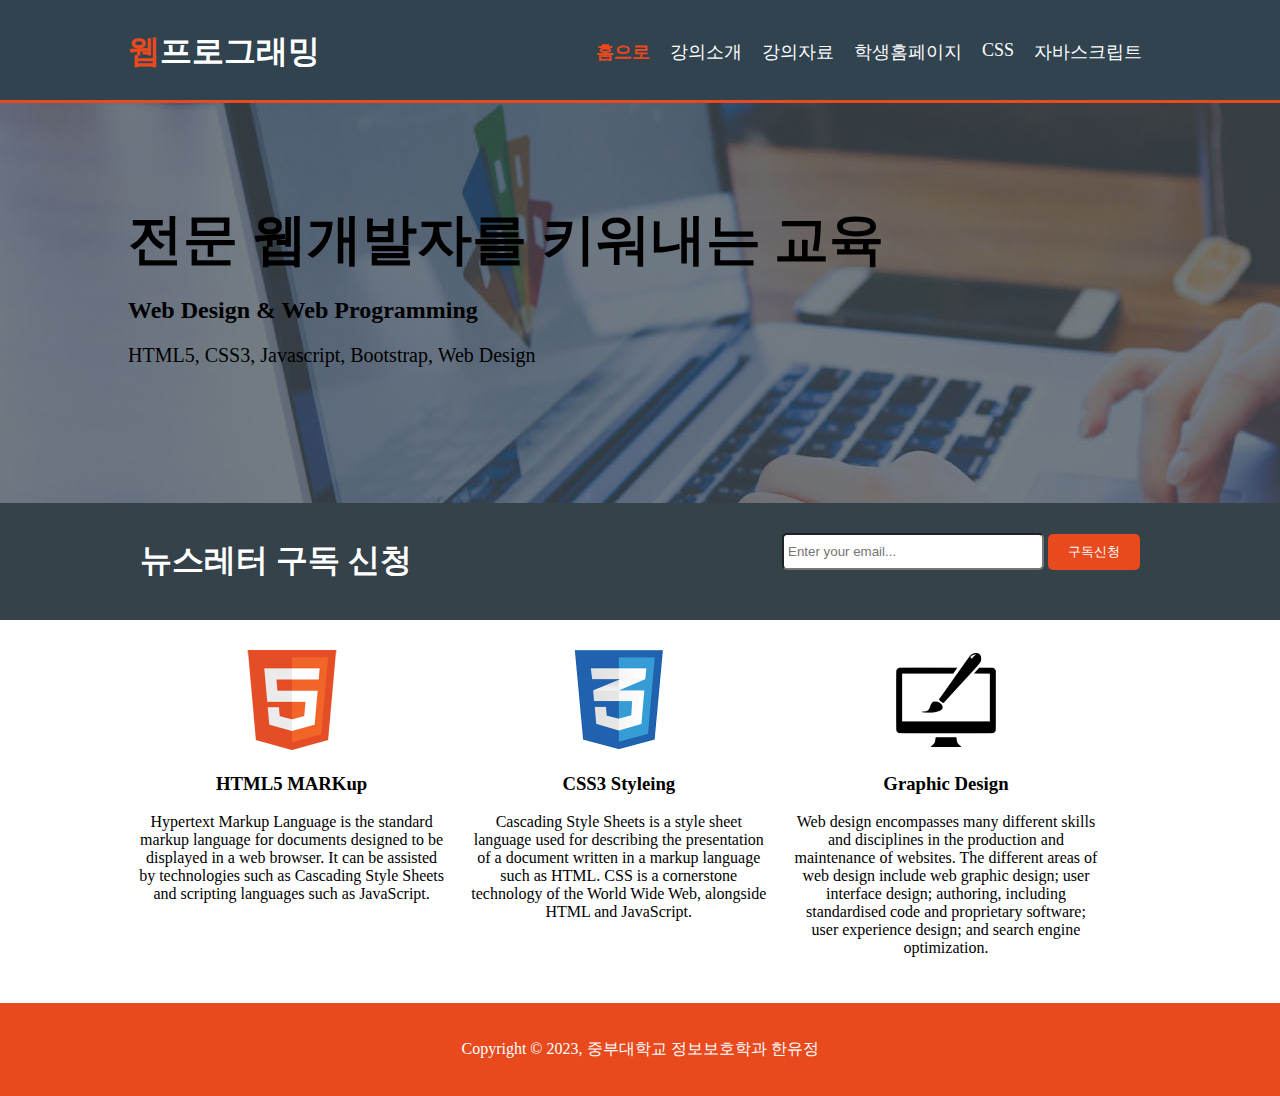
==== index.html @ fd631188 "1st" ====
<!DOCTYPE html>
<html lang="en">
  <head>
    <meta charset="UTF-8" />
    <meta http-equiv="X-UA-Compatible" content="IE=edge" />
    <meta name="viewport" content="width=device-width, initial-scale=1.0" />
    <title>웹프로그래밍 - 홈</title>
    <link rel="stylesheet" href="./css/style.css" />
  </head>
  <body>
    <header>
      <div class="container">
        <div id="branding">
          <h1><span class="highlight">웹</span>프로그래밍</h1>
        </div>
        <nav>
          <ul>
            <li class="current"><a href="index.html">홈으로</a></li>
            <li><a href="about.html">강의소개</a></li>
            <li><a href="ppt.html">강의자료</a></li>
            <li><a href="student.html">학생홈페이지</a></li>
            <li><a href="css.html">CSS</a></li>
            <li><a href="js.html">자바스크립트</a></li>
          </ul>
        </nav>
      </div>
    </header>
    <section id="showcase">
      <div class="container">
        <h1>전문 웹개발자를 키워내는 교육</h1>
        <h2>Web Design & Web Programming</h2>
        <p>HTML5, CSS3, Javascript, Bootstrap, Web Design</p>
      </div>
    </section>
    <section id="newsletter">
      <div class="container">
        <h1>뉴스레터 구독 신청</h1>
        <form>
          <input type="email" placeholder="Enter your email..." />
          <button type="submit" class="button_1">구독신청</button>
        </form>
      </div>
    </section>
    <section id="boxes">
      <div class="container">
        <div class="box">
          <img src="./img/logo_html.png" alt="" />
          <h3>HTML5 MARKup</h3>
          <p>
            Hypertext Markup Language is the standard markup language for
            documents designed to be displayed in a web browser. It can be
            assisted by technologies such as Cascading Style Sheets and
            scripting languages such as JavaScript.
          </p>
        </div>
        <div class="box">
          <img src="./img/logo_css.png" />
          <h3>CSS3 Styleing</h3>
          <p>
            Cascading Style Sheets is a style sheet language used for describing
            the presentation of a document written in a markup language such as
            HTML. CSS is a cornerstone technology of the World Wide Web,
            alongside HTML and JavaScript.
          </p>
        </div>
        <div class="box">
          <img src="./img/logo_brush.png" />
          <h3>Graphic Design</h3>
          <p>
            Web design encompasses many different skills and disciplines in the
            production and maintenance of websites. The different areas of web
            design include web graphic design; user interface design; authoring,
            including standardised code and proprietary software; user
            experience design; and search engine optimization.
          </p>
        </div>
      </div>
    </section>

    <footer>
      <p>Copyright &copy; 2023, 중부대학교 정보보호학과 한유정</p>
    </footer>
  </body>
</html>
---- css/style.css ----
body {
  font: Arial, Helvetica, Sans-serif;
  padding: 0;
  margin: 0;
  background-color: white;
}

.container {
  width: 80%;
  margin: auto;
  overflow: hidden;
  /*background-color: aqua;*/
}

ul {
  margin: 0;
  padding: 0;
}

.dark {
  padding: 15px;
  background-color: #35424a;
  color: white;
  margin-top: 10px;
  margin-bottom: 10px;
}

/* header */
header {
  background-color: #30434f;
  color: white;
  padding-top: 30px;
  min-height: 70px;
  border-bottom: #e8491d 3px solid;
}

header a {
  color: white;
  text-decoration: none;
  font-size: 18px;
}

header li {
  display: inline;
  padding: 0 10px;
  float: left;
}

header #branding {
  float: left;
}

header #branding h1 {
  margin: 0;
}

header nav {
  float: right;
  margin-top: 10px;
}

header .highlight,
header .current a {
  color: #e8491d;
  font-weight: bold;
}

header a:hover {
  color: #aaaaaa;
  font-weight: bold;
}

/* Showcase */
#showcase {
  min-height: 400px;
  background: url('../img/showcase.jpg') no-repeat 0 -400px;
}

#showcase h1 {
  margin-top: 100px;
  font-size: 55px;
  margin-bottom: 10px;
}

#showcase p {
  font-size: 20px;
}

/* Newsletter */

#newsletter {
  background-color: #35424a;
  padding: 15px;
  color: white;
}

#newsletter h1 {
  float: left;
}

#newsletter form {
  float: right;
  margin-top: 15px;
}

#newsletter input[type='email'] {
  padding: 4px;
  height: 25px;
  width: 250px;
  border-radius: 5px;
}

.button_1 {
  height: 36px;
  background-color: #e8491d;
  border: 0;
  border-radius: 5px;
  padding: 0 20px;
  color: white;
}

/* Boxes */

#boxes {
  margin-top: 20px;
}

#boxes .box {
  float: left;
  text-align: center;
  width: 30%;
  padding: 10px;
}

#boxes .box img {
  width: 100px;
}

/* Sidebar */
aside#sidebar {
  float: right;
  width: 30%;
  margin-top: 10px;
}

/* Main-col */
article#main-col {
  float: left;
  width: 65%;
}

/* Service */
ul#service li {
  list-style: none;
  padding: 20px;
  border: #cccccc solid 1px;
  background-color: #e6e6e6;
  margin-bottom: 5px;
}

/* Footer */
footer {
  padding: 20px;
  margin-top: 20px;
  color: white;
  background-color: #e8491d;
  text-align: center;
}

/* Media Quaries  */
@media (max-width: 768px) {
  header #branding,
  header nav,
  header nav li,
  #newsletter h1,
  #newsletter form,
  #boxes .box,
  article#main-col,
  aside#sidebar {
    float: none;
    text-align: center;
    width: 100%;
  }

  #showcase h1 {
    margin-top: 30px;
    font-size: 35px;
    margin-bottom: 10px;
  }

  header {
    padding-bottom: 20px;
  }

  #newsletter button,
  .quote button,
  header li {
    display: block;
    width: 100%;
  }

  #newsletter form input[type='email'],
  .quote input,
  .quote textarea {
    width: 100%;
    margin-bottom: 5px;
  }
}
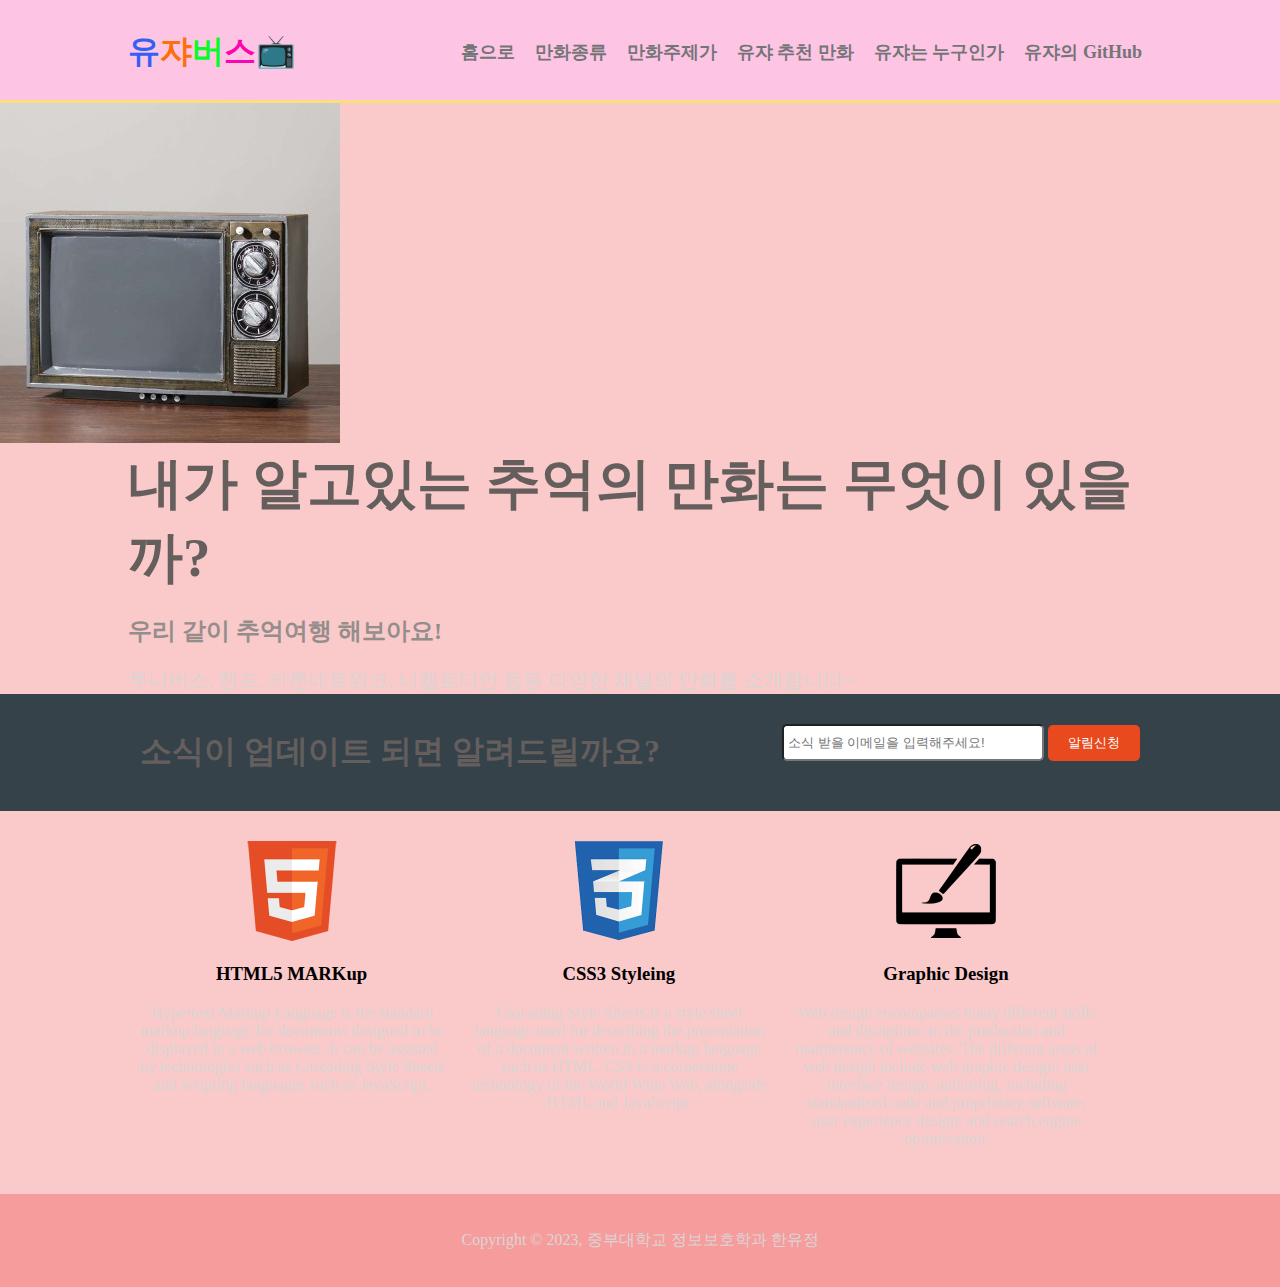
==== commit a6a598d8: "2st" ====
--- a/index.html
+++ b/index.html
@@ -11,33 +11,40 @@
     <header>
       <div class="container">
         <div id="branding">
-          <h1><span class="highlight">웹</span>프로그래밍</h1>
+          <h1>
+            <span class="highlight">유</span><span class="z">쟈</span
+            ><span class="x">버</span><span class="c">스</span>📺
+          </h1>
         </div>
         <nav>
           <ul>
             <li class="current"><a href="index.html">홈으로</a></li>
-            <li><a href="about.html">강의소개</a></li>
-            <li><a href="ppt.html">강의자료</a></li>
-            <li><a href="student.html">학생홈페이지</a></li>
-            <li><a href="css.html">CSS</a></li>
-            <li><a href="js.html">자바스크립트</a></li>
+            <li><a href="about.html">만화종류</a></li>
+            <li><a href="ppt.html">만화주제가</a></li>
+            <li><a href="student.html">유쟈 추천 만화</a></li>
+            <li><a href="css.html">유쟈는 누구인가</a></li>
+            <li><a href="js.html">유쟈의 GitHub</a></li>
           </ul>
         </nav>
       </div>
     </header>
     <section id="showcase">
+      <img src="../img/showcase.jpg" />
       <div class="container">
-        <h1>전문 웹개발자를 키워내는 교육</h1>
-        <h2>Web Design & Web Programming</h2>
-        <p>HTML5, CSS3, Javascript, Bootstrap, Web Design</p>
+        <h1>내가 알고있는 추억의 만화는 무엇이 있을까?</h1>
+        <h2>우리 같이 추억여행 해보아요!</h2>
+        <p>
+          투니버스, 챔프, 카툰네트워크, 니켈로디언 등등 다양한 채널의 만화를
+          소개합니다~
+        </p>
       </div>
     </section>
     <section id="newsletter">
       <div class="container">
-        <h1>뉴스레터 구독 신청</h1>
+        <h1>소식이 업데이트 되면 알려드릴까요?</h1>
         <form>
-          <input type="email" placeholder="Enter your email..." />
-          <button type="submit" class="button_1">구독신청</button>
+          <input type="email" placeholder="소식 받을 이메일을 입력해주세요!" />
+          <button type="submit" class="button_1">알림신청</button>
         </form>
       </div>
     </section>
--- a/css/style.css
+++ b/css/style.css
@@ -2,7 +2,7 @@
   font: Arial, Helvetica, Sans-serif;
   padding: 0;
   margin: 0;
-  background-color: white;
+  background-color: #fac9c9;
 }
 
 .container {
@@ -10,6 +10,18 @@
   margin: auto;
   overflow: hidden;
   /*background-color: aqua;*/
+}
+
+h1 {
+  color: #645e5d;
+}
+
+h2 {
+  color: #938e8c;
+}
+
+p {
+  color: #d9d5d4;
 }
 
 ul {
@@ -27,17 +39,18 @@
 
 /* header */
 header {
-  background-color: #30434f;
-  color: white;
+  background-color: #fec4e3;
+  color: #737577;
   padding-top: 30px;
   min-height: 70px;
-  border-bottom: #e8491d 3px solid;
+  border-bottom: #fadf7e 3px solid;
 }
 
 header a {
-  color: white;
+  color: #737577;
   text-decoration: none;
   font-size: 18px;
+  font-weight: bold;
 }
 
 header li {
@@ -59,31 +72,52 @@
   margin-top: 10px;
 }
 
-header .highlight,
+header .z {
+  color: #fd6f09;
+  font-weight: bold;
+}
+
+header .x {
+  color: #07fb27;
+  font-weight: bold;
+}
+
+header .c {
+  color: #fb06ae;
+  font-weight: bold;
+}
+
+header .highlight {
+  color: #3160f8;
+  font-weight: bold;
+}
 header .current a {
-  color: #e8491d;
+  color: #737577;
   font-weight: bold;
 }
 
 header a:hover {
-  color: #aaaaaa;
+  color: #2198f8;
   font-weight: bold;
 }
 
 /* Showcase */
 #showcase {
-  min-height: 400px;
-  background: url('../img/showcase.jpg') no-repeat 0 -400px;
+  background-size: cover;
+  background-repeat: no-repeat;
+  display: inline;
 }
 
 #showcase h1 {
   margin-top: 100px;
   font-size: 55px;
   margin-bottom: 10px;
+  display: inline;
 }
 
 #showcase p {
   font-size: 20px;
+  display: inline;
 }
 
 /* Newsletter */
@@ -91,7 +125,7 @@
 #newsletter {
   background-color: #35424a;
   padding: 15px;
-  color: white;
+  color: #737577;
 }
 
 #newsletter h1 {
@@ -163,7 +197,7 @@
   padding: 20px;
   margin-top: 20px;
   color: white;
-  background-color: #e8491d;
+  background-color: #f79c9c;
   text-align: center;
 }
 
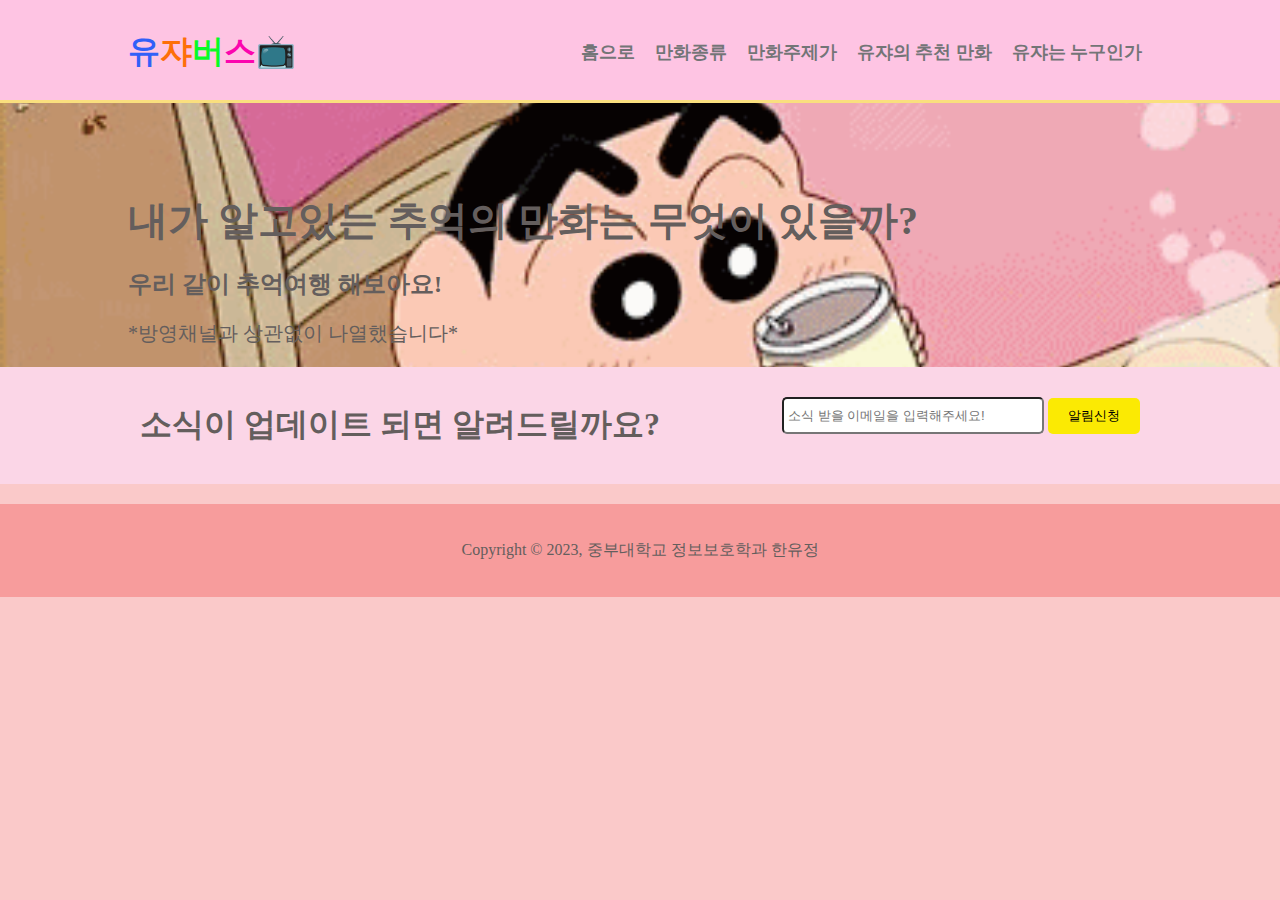
==== commit 7473859f: "3" ====
--- a/index.html
+++ b/index.html
@@ -4,7 +4,7 @@
     <meta charset="UTF-8" />
     <meta http-equiv="X-UA-Compatible" content="IE=edge" />
     <meta name="viewport" content="width=device-width, initial-scale=1.0" />
-    <title>웹프로그래밍 - 홈</title>
+    <title>유쟈버스</title>
     <link rel="stylesheet" href="./css/style.css" />
   </head>
   <body>
@@ -21,22 +21,17 @@
             <li class="current"><a href="index.html">홈으로</a></li>
             <li><a href="about.html">만화종류</a></li>
             <li><a href="ppt.html">만화주제가</a></li>
-            <li><a href="student.html">유쟈 추천 만화</a></li>
-            <li><a href="css.html">유쟈는 누구인가</a></li>
-            <li><a href="js.html">유쟈의 GitHub</a></li>
+            <li><a href="student.html">유쟈의 추천 만화</a></li>
+            <li><a href="js.html">유쟈는 누구인가</a></li>
           </ul>
         </nav>
       </div>
     </header>
     <section id="showcase">
-      <img src="../img/showcase.jpg" />
       <div class="container">
         <h1>내가 알고있는 추억의 만화는 무엇이 있을까?</h1>
         <h2>우리 같이 추억여행 해보아요!</h2>
-        <p>
-          투니버스, 챔프, 카툰네트워크, 니켈로디언 등등 다양한 채널의 만화를
-          소개합니다~
-        </p>
+        <p>*방영채널과 상관없이 나열했습니다*</p>
       </div>
     </section>
     <section id="newsletter">
@@ -48,41 +43,6 @@
         </form>
       </div>
     </section>
-    <section id="boxes">
-      <div class="container">
-        <div class="box">
-          <img src="./img/logo_html.png" alt="" />
-          <h3>HTML5 MARKup</h3>
-          <p>
-            Hypertext Markup Language is the standard markup language for
-            documents designed to be displayed in a web browser. It can be
-            assisted by technologies such as Cascading Style Sheets and
-            scripting languages such as JavaScript.
-          </p>
-        </div>
-        <div class="box">
-          <img src="./img/logo_css.png" />
-          <h3>CSS3 Styleing</h3>
-          <p>
-            Cascading Style Sheets is a style sheet language used for describing
-            the presentation of a document written in a markup language such as
-            HTML. CSS is a cornerstone technology of the World Wide Web,
-            alongside HTML and JavaScript.
-          </p>
-        </div>
-        <div class="box">
-          <img src="./img/logo_brush.png" />
-          <h3>Graphic Design</h3>
-          <p>
-            Web design encompasses many different skills and disciplines in the
-            production and maintenance of websites. The different areas of web
-            design include web graphic design; user interface design; authoring,
-            including standardised code and proprietary software; user
-            experience design; and search engine optimization.
-          </p>
-        </div>
-      </div>
-    </section>
 
     <footer>
       <p>Copyright &copy; 2023, 중부대학교 정보보호학과 한유정</p>
--- a/css/style.css
+++ b/css/style.css
@@ -9,6 +9,7 @@
   width: 80%;
   margin: auto;
   overflow: hidden;
+
   /*background-color: aqua;*/
 }
 
@@ -17,11 +18,11 @@
 }
 
 h2 {
-  color: #938e8c;
+  color: #645e5d;
 }
 
 p {
-  color: #d9d5d4;
+  color: #645e5d;
 }
 
 ul {
@@ -31,8 +32,8 @@
 
 .dark {
   padding: 15px;
-  background-color: #35424a;
-  color: white;
+  background-color: #f8b6b6;
+  color: black;
   margin-top: 10px;
   margin-bottom: 10px;
 }
@@ -103,27 +104,28 @@
 
 /* Showcase */
 #showcase {
+  background-image: url('../img/showcase.gif');
+  background-repeat: no-repeat;
+  max-width: 100%;
+  height: auto;
   background-size: cover;
-  background-repeat: no-repeat;
-  display: inline;
+  background-attachment: fixed;
 }
 
 #showcase h1 {
-  margin-top: 100px;
-  font-size: 55px;
+  margin-top: 90px;
+  font-size: 40px;
   margin-bottom: 10px;
-  display: inline;
 }
 
 #showcase p {
   font-size: 20px;
-  display: inline;
 }
 
 /* Newsletter */
 
 #newsletter {
-  background-color: #35424a;
+  background-color: #fbd6e7;
   padding: 15px;
   color: #737577;
 }
@@ -146,11 +148,11 @@
 
 .button_1 {
   height: 36px;
-  background-color: #e8491d;
+  background-color: #fbea03;
   border: 0;
   border-radius: 5px;
   padding: 0 20px;
-  color: white;
+  color: black;
 }
 
 /* Boxes */
@@ -188,7 +190,7 @@
   list-style: none;
   padding: 20px;
   border: #cccccc solid 1px;
-  background-color: #e6e6e6;
+  background-color: #f9e2c2;
   margin-bottom: 5px;
 }
 
